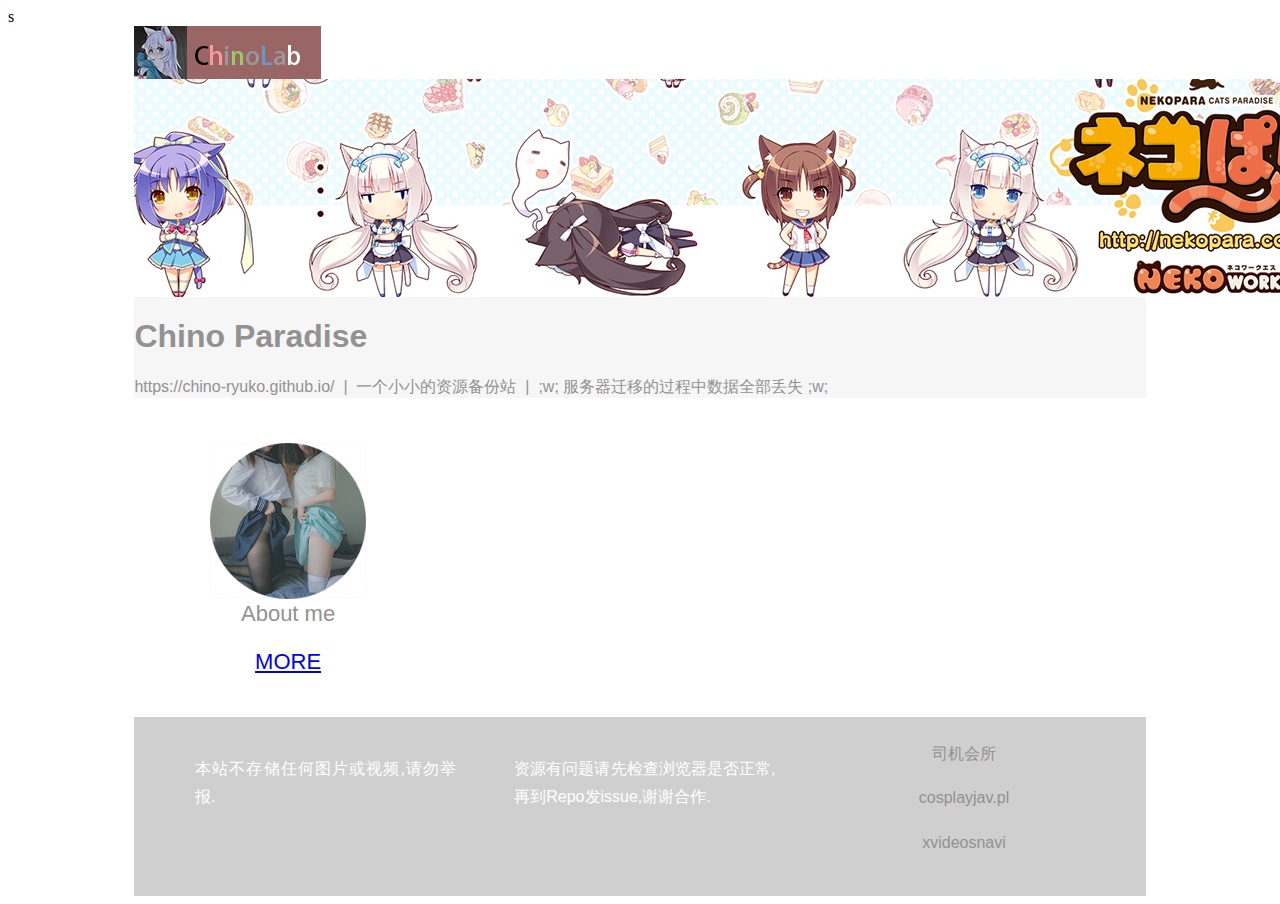
==== index.html @ e0a7c4b4 "Redo init" ====
s<!doctype html>
<html>
<head>
<meta charset="utf-8">
<title>Blog Index | ChinoParadise</title>
<meta name="viewport" content="width=device-width, initial-scale=1">
<link href="css/index.css" rel="stylesheet" type="text/css">
<!--The following script tag downloads a font from the Adobe Edge Web Fonts server for use within the web page. We recommend that you do not modify it.-->
<script>var __adobewebfontsappname__="dreamweaver"</script><script src="http://use.edgefonts.net/montserrat:n4:default;source-sans-pro:n2:default.js" type="text/javascript"></script>
</head>

<body>
<div id="mainWrapper">
  <header> 
    <!-- This is the header content. It contains Logo and links -->
    <div id="logo"><img src="img/about-logo.jpg" alt="sample logo"></div>
</header>
  <section id="offer"> 
    <img src="img/index-banner.jpg">
    <h1>Chino Paradise</h1>
    <p>https://chino-ryuko.github.io/ &nbsp;| &nbsp;一个小小的资源备份站 &nbsp;| &nbsp;;w; 服务器迁移的过程中数据全部丢失 ;w; </p>
  </section>
  <div id="content">
<section class="mainContent">
      <div class="productRow"><!-- Each product row contains info of 3 elements -->
        <article class="productInfo"><!-- Each individual product description -->
          <div><img alt="sample" src="img/index-about.png"></div>
          <p class="price">About me</p>
		  <p class="price"><a href="https://chino-ryuko.github.io/about.html">MORE</a></p>
        </article>
</div>
      <div class="productRow"> 
        <!-- Each product row contains info of 3 elements --></div>
      <div class="productRow"> </div>
    </section>
  </div>
  <footer> 
    <!-- This is the footer with default 3 divs -->
    <div>
      <p>本站不存储任何图片或视频,请勿举报.</p>
    </div>
    <div>
      <p>资源有问题请先检查浏览器是否正常,再到Repo发issue,谢谢合作.</p>
    </div>
    <div class="footerlinks">
      <p><a href="http://dakashangche.com" title="Link">司机会所</a></p>
      <p><a href="http://cosplayjav.pl" title="Link">cosplayjav.pl</a></p>
      <p><a href="http://xvideosnavi.mobi" title="Link">xvideosnavi</a></p>
    </div>
  </footer>
</div>
</body>
</html>
---- css/index.css ----
@charset "utf-8";
/* Global Styles */
a:hover {
	color: rgba(255,255,255,1.00);
}
/*header*/
header {
	font-family: 'Montserrat', sans-serif;
	color: rgba(146,146,146,1.00);
	font-size: 16px;
	font-style: normal;
	font-weight: 400;
}
/* Logo placeholder*/
#logo {
	float: left;
	width: 187px;
	text-align: center;
	color: rgba(255,255,255,1.00);
	background-color: rgba(190,190,190,1.00);
}
/* div for Links in header */
#headerLinks {
	float: left;
	width: calc( 100% - 139px );
	text-align: right;
	padding-top: 10px;
	padding-bottom: 10px;
	background-color: rgba(255,255,255,1.00);
}
/* Links in header */
#headerLinks a {
	text-decoration: none;
	color: rgba(146,146,146,1.00);
	padding-left: 66px;
	font-size: 14px;
}
/* Offer text banner*/
#offer {
	font-family: 'Montserrat', sans-serif;
	clear: both;
	background-color: rgba(246,246,246,1.00);
	color: rgba(146,146,146,1.00);
}
/* Main content of the site */
#content {
	clear: both;
	overflow: auto;
	padding-top: 29px;
}
/* Sidebar */
#content .sidebar {
	font-family: 'Montserrat', sans-serif;
	color: rgba(146,146,146,1.00);
	float: left;
	width: 20%;
	padding-left: 3%;
	padding-right: 3%;
	text-align: center;
	background-color: rgba(246,246,246,1.00);
	padding-top: 36px;
	height: 392px;
}
/* main content of the site */
#content .mainContent {
	float: left;
	width: 70%;
	text-align: center;
	padding-left: 4%;
}
/*menubar's properties for menus in sidebar */
#content .sidebar #menubar {
	text-align: left;
	color: rgba(146,146,146,1.00);
	position: relative;
	left: 0%;
}
/* Search field in sidebar */
#content .sidebar #search {
	width: 100%;
	border-radius: 0px;
	height: 42px;
	text-align: center;
	color: rgba(208,207,207,1.00);
	font-size: 14px;
	;
	margin-bottom: 21px;
}
/* Whole page content */
#mainWrapper {
	width: 80%;
	padding-left: 10%;
}
/*menu elements */
.menu ul li {
	list-style-type: none;
	font-size: x-large;
	position: relative;
	left: -35px;
	padding-top: 12px;
}
/* Product rows for catalog */
#content .mainContent .productRow {
	overflow: auto;
	color: rgba(146,146,146,1.00);
}
/* Each product Information in the catalog */
.mainContent .productRow .productInfo {
	float: left;
	padding-left: 5%;
	padding-right: 5%;
	width: 22%;
}
/* Prices of a products in catalog */
.productRow .productInfo .price {
	font-family: 'Montserrat', sans-serif;
	color: rgba(146,146,146,1.00);
	font-size: 22px;
	position: relative;
	top: -20px;
}
/* Content holder for products in catalog*/
.productRow .productInfo .productContent {
	position: relative;
	top: -37px;
	font-size: 14px;
	font-family: source-sans-pro, sans-serif;
	font-style: normal;
	font-weight: 200;
	color: rgba(146,146,146,1.00);
	white-space: pre-wrap;
}
/* Buy button for products in catalog */
.productRow .productInfo .buyButton {
	position: relative;
	top: -48px;
	width: 84%;
	background-color: rgba(208,207,207,1.00);
	height: 35px;
	color: rgba(255,255,255,1.00);
	border-style: none;
	font-size: 14px;
	text-transform: uppercase;
	margin-top: 8px;
}
/* footer */
#mainWrapper footer {
	clear: both;
	overflow: auto;
	background-color: rgba(208,207,207,1.00);
	font-family: source-sans-pro, sans-serif;
	font-style: normal;
	font-weight: 200;
	line-height: 1.8;
	padding-top: 22px;
	padding-left: 22px;
	text-align: center;
	padding-bottom: 22px;
	padding-right: 22px;
}
/*Each footer content */
#mainWrapper footer div {
	width: 27%;
	float: left;
	padding-left: 4%;
	padding-right: 2%;
	color: rgba(255,255,255,1.00);
	text-align: justify;
}
/* Links in footer */
footer div a {
	color: rgba(146,146,146,1.00);
	display: block;
	text-decoration: none;
	text-align: center;
}
/* Product's images in catalog */
.productInfo div img {
	width: 100%;
}
/*Links in sidebar */
.sidebar #menubar .menu ul li a {
	color: rgba(146,146,146,1.00);
	text-decoration: none;
}
.sidebar #menubar .menu ul li a:hover {
	color: rgba(107,97,97,1.00);
	text-decoration: none;
}
/* Menu headings in sidebar */
#menubar .menu h2 {
	font-size: 14px;
}
/*Links under menus in sidebar */
#menubar .menu ul li a {
	font-size: 14px;
}
/* Menus in sidebar */
.sidebar #menubar .menu {
	margin-bottom: 29px;
}
/* Container for links in footer */
footer .footerlinks {
	margin-top: -15px;
}

/* Media query for tablets */
@media screen and (max-width:700px) {
/* search field in sidebar */
#content .sidebar #search {
	display: none;
}
/* sidebar */
#content .sidebar {
	float: none;
	width: 100%;
	height: auto;
	overflow: auto;
	padding-left: 12%;
	padding-top: 0px;
}
/* horizontal separators in sidebar */
#content .sidebar hr {
	display: none;
}
/*The sidebar and maincontent of page */
#content {
	position: relative;
	top: -22px;
	width: 100%;
	overflow: hidden;
}
/*menu headings in sidebar */
#menubar .menu h2 {
	display: inline;
	font-size: medium;
	padding-right: 6%;
}
/* Unordered List of links */
#menubar .menu ul {
	display: inline;
}
/*list elements */
#menubar .menu ul li {
	display: inline;
	font-size: medium;
	padding-left: 0%;
	padding-right: 3%;
}
/*The link to be hidden in tablet view */
.sidebar #menubar .menu ul .notimp {
	display: none;
}
/* menus in sidebar */
.sidebar #menubar .menu {
	width: 100%;
	text-align: center;
	position: relative;
	top: 16px;
}
/*menubar in sidebar */
#content .sidebar #menubar {
	position: relative;
	left: -7%;
	overflow: hidden;
	width: 95%;
	padding-top: 0px;
}
/* offer banners content */
#mainWrapper #offer p {
	font-size: small;
}
/* main content region of page */
#mainWrapper #content .mainContent {
	overflow: hidden;
	width: 95%;
	margin-top: 40px;
}
/* Prices of products in catalog view */
.productRow .productInfo .price {
	font-size: 19px;
}
/* Content holders in catalog view */
.productRow .productInfo .productContent {
	font-size: 16px;
}
/* Buy buttons in catalog view */
.productRow .productInfo .buyButton {
	font-size: 15px;
}
/* Container for links in footer */
#mainWrapper footer .footerlinks {
	float: none;
	width: 100%;
	position: relative;
	top: 17px;
	clear: both;
	text-align: center;
	left: 0%;
	padding-bottom: 19px;
}
/* Container for each footer divisions */
#mainWrapper footer div {
	width: 44%;
	text-align: justify;
	font-size: 15px;
}
/* Links in footer */
.footerlinks p a {
	padding-top: 0px;
	padding-bottom: 0px;
	display: inline;
	padding-right: 35px;
}
/* Footer region */
#mainWrapper footer {
	padding-left: 16px;
	overflow: hidden;
}
/* Links in header */
header #headerLinks a {
	padding-left: 0px;
	padding-right: 30px;
}
/* Offer- Text banner */
#mainWrapper #offer {
	padding-left: 22%;
}
/* Paragraphs in footer */
footer .footerlinks p {
	display: inline;
}
}

/*media query for small screen devices */
@media screen and (max-width:480px) {
/*Container for links in header */
#mainWrapper header #headerLinks {
	width: 100%;
	text-align: center;
	background-color: rgba(190,190,190,1.00);
	padding-bottom: 21px;
}
/* Logo placeholder*/
#mainWrapper header #logo {
	width: 100%;
	text-align: center;
}
/* Links in header */
header #headerLinks a {
	text-align: center;
	padding-right: 15px;
	padding-left: 0px;
}
/*Offer - Text Banner */
#mainWrapper #offer {
	padding-left: 0px;
	text-align: center;
}
/* Menubar in sidebar */
#content .sidebar #menubar {
	position: relative;
	left: -8%;
	text-align: center;
}
/*Menu headings in sidebar */
#menubar .menu h2 {
	width: 100%;
	display: block;
}
/* Each product in catalog view */
.mainContent .productRow .productInfo {
	width: 100%;
	display: block;
	padding-left: 0px;
	padding-right: 0px;
	position: relative;
	left: -2%;
}
#mainWrapper footer div {
	width: 100%;
	margin-left: -16px;
	text-align: justify;
	padding-bottom: 16px;
	overflow: auto;
}
/* Unordered list for menu elements */
.menu ul {
	position: relative;
	padding-left: 24%;
}
/* Container for links in footer */
#mainWrapper footer .footerlinks {
	padding-left: 8%;
}
/* Main content which excludes the sidebar */
#mainwrapper #content .mainContent {
	margin-top: -81px;
	text-align: center;
	width: 100%;
	padding-left: 0px;
}
}
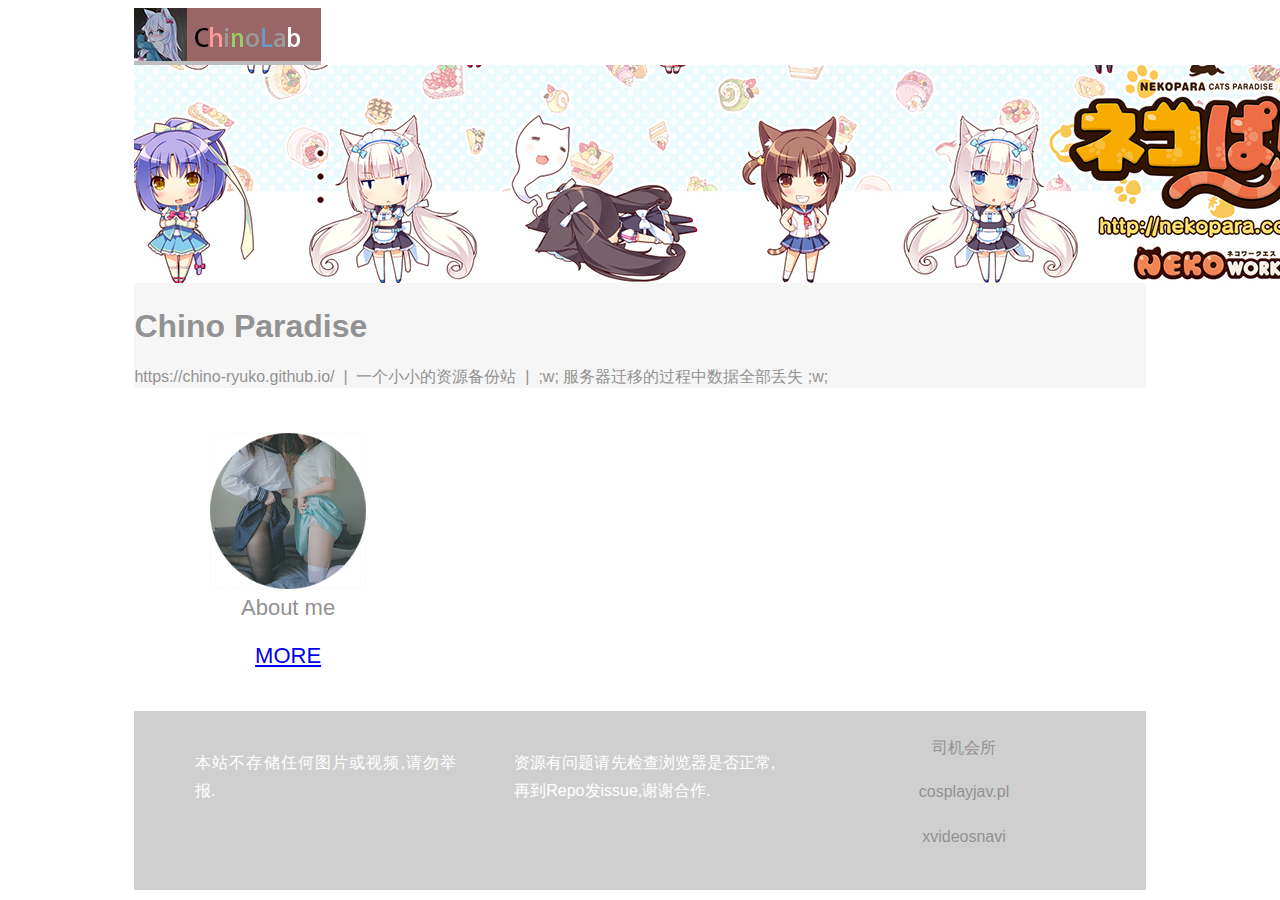
==== commit 0f57edf2: "-.- Fix error" ====
--- a/index.html
+++ b/index.html
@@ -1,4 +1,4 @@
-s<!doctype html>
+<!doctype html>
 <html>
 <head>
 <meta charset="utf-8">
@@ -26,7 +26,7 @@
         <article class="productInfo"><!-- Each individual product description -->
           <div><img alt="sample" src="img/index-about.png"></div>
           <p class="price">About me</p>
-		  <p class="price"><a href="https://chino-ryuko.github.io/about.html">MORE</a></p>
+		  <p class="price"><a href="https://chino-ryuko.github.io/self.html">MORE</a></p>
         </article>
 </div>
       <div class="productRow"> 
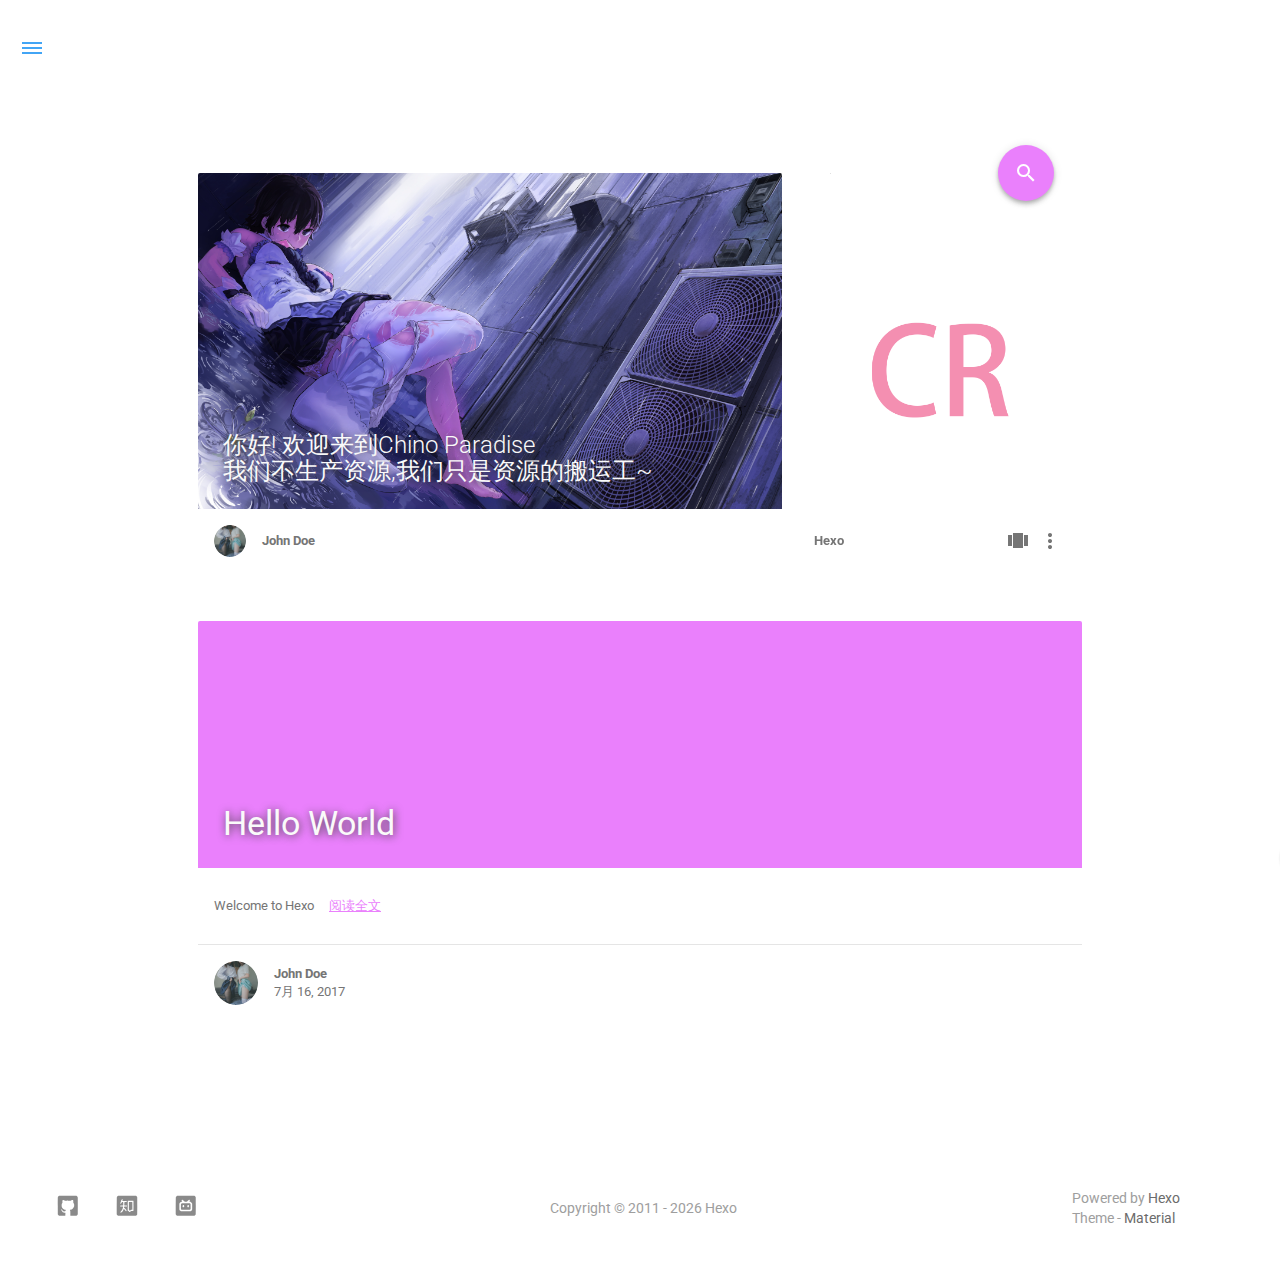
==== commit 7ca92c63: "Some minor update" ====
--- a/index.html
+++ b/index.html
@@ -1,53 +1,924 @@
-<!doctype html>
-<html>
-<head>
-<meta charset="utf-8">
-<title>Blog Index | ChinoParadise</title>
-<meta name="viewport" content="width=device-width, initial-scale=1">
-<link href="css/index.css" rel="stylesheet" type="text/css">
-<!--The following script tag downloads a font from the Adobe Edge Web Fonts server for use within the web page. We recommend that you do not modify it.-->
-<script>var __adobewebfontsappname__="dreamweaver"</script><script src="http://use.edgefonts.net/montserrat:n4:default;source-sans-pro:n2:default.js" type="text/javascript"></script>
-</head>
-
-<body>
-<div id="mainWrapper">
-  <header> 
-    <!-- This is the header content. It contains Logo and links -->
-    <div id="logo"><img src="img/about-logo.jpg" alt="sample logo"></div>
-</header>
-  <section id="offer"> 
-    <img src="img/index-banner.jpg">
-    <h1>Chino Paradise</h1>
-    <p>https://chino-ryuko.github.io/ &nbsp;| &nbsp;一个小小的资源备份站 &nbsp;| &nbsp;;w; 服务器迁移的过程中数据全部丢失 ;w; </p>
-  </section>
-  <div id="content">
-<section class="mainContent">
-      <div class="productRow"><!-- Each product row contains info of 3 elements -->
-        <article class="productInfo"><!-- Each individual product description -->
-          <div><img alt="sample" src="img/index-about.png"></div>
-          <p class="price">About me</p>
-		  <p class="price"><a href="https://chino-ryuko.github.io/self.html">MORE</a></p>
-        </article>
+<!DOCTYPE html>
+<html style="display: none;" lang="zh">
+    <head>
+    <meta charset="utf-8">
+    <!--
+        © Material Theme
+        https://github.com/viosey/hexo-theme-material
+        Version: 1.4.0 -->
+    <script>window.materialVersion = "1.4.0"</script>
+
+    <!-- Title -->
+    
+    <title>
+        
+        Hexo
+    </title>
+
+    <!-- dns prefetch -->
+    <meta http-equiv="x-dns-prefetch-control" content="on">
+    
+    
+    
+    
+    
+        <link rel="dns-prefetch" href="https://www.google-analytics.com"/>
+    
+    
+    
+        <link rel="dns-prefetch" href="https://busuanzi.ibruce.info"/>
+    
+    
+    
+    
+
+    <!-- Meta & Info -->
+    <meta http-equiv="X-UA-Compatible">
+    <meta name="viewport" content="width=device-width, initial-scale=1, user-scalable=no">
+    <meta name="theme-color" content="#EA80FC">
+    <meta name="author" content="John Doe">
+    <meta name="description" itemprop="description" content="">
+    <meta name="keywords" content="资源站,chino,chino-ryuko">
+
+    <!-- Site Verification -->
+    <meta name="google-site-verification" content="aYO-U--Z6LlKNkvWq5Qit6ch2kxLvZdWMzLNfLNTM9k" />
+    
+
+    <!-- Favicons -->
+    <link rel="icon shortcut" type="image/ico" href="/img/favicon.png">
+    <link rel="icon" sizes="192x192" href="/img/favicon.png">
+    <link rel="apple-touch-icon" href="/img/favicon.png">
+
+    <!--iOS -->
+    <meta name="apple-mobile-web-app-title" content="Title">
+    <meta name="apple-mobile-web-app-capable" content="yes">
+    <meta name="apple-mobile-web-app-status-bar-style" content="black">
+    <meta name="HandheldFriendly" content="True">
+    <meta name="MobileOptimized" content="480">
+
+    <!-- Add to homescreen for Chrome on Android -->
+    <meta name="mobile-web-app-capable" content="yes">
+
+    <!-- Add to homescreen for Safari on iOS -->
+    <meta name="apple-mobile-web-app-capable" content="yes">
+    <meta name="apple-mobile-web-app-status-bar-style" content="black">
+    <meta name="apple-mobile-web-app-title" content="Hexo">
+
+    <!-- The Open Graph protocol -->
+    <meta property="og:url" content="http://yoursite.com">
+    <meta property="og:type" content="blog">
+    <meta property="og:title" content="Hexo">
+    <meta property="og:image" content="/img/favicon.png" />
+    <meta property="og:description" content="">
+    
+
+    
+
+    <!-- The Twitter Card protocol -->
+    <meta name="twitter:title" content="Hexo">
+    <meta name="twitter:description" content="">
+    <meta name="twitter:image" content="/img/favicon.png">
+    <meta name="twitter:card" content="summary_large_image" />
+    <meta name="twitter:url" content="http://yoursite.com" />
+
+    <!-- Add canonical link for SEO -->
+    
+        <link rel="canonical" href="http://yoursite.com" />
+    
+
+    <!-- Structured-data for SEO -->
+    
+        
+<script type="application/ld+json">
+{
+    "@context": "http://schema.org",
+    "@type": "Website",
+    "publisher": {
+        "@type": "Organization",
+        "name": "Hexo",
+        "logo": "/img/favicon.png"
+    },
+    "url": "http://yoursite.com/index.html",
+    "image": {
+        "@type": "ImageObject",
+        "url": "/img/favicon.png"
+    },
+    "mainEntityOfPage": {
+        "@type": "WebPage",
+        "@id": "http://yoursite.com"
+    },
+    "description": "null"
+}
+</script>
+
+
+
+
+    
+
+    <!--[if lte IE 9]>
+        <link rel="stylesheet" href="/css/ie-blocker.css">
+
+        
+            <script src="/js/ie-blocker.zhCN.js"></script>
+        
+    <![endif]-->
+
+    <!-- Import lsloader -->
+    <script>(function(){window.lsloader={jsRunSequence:[],jsnamemap:{},cssnamemap:{}};lsloader.removeLS=function(key){try{localStorage.removeItem(key)}catch(e){}};lsloader.setLS=function(key,val){try{localStorage.setItem(key,val)}catch(e){}};lsloader.getLS=function(key){var val="";try{val=localStorage.getItem(key)}catch(e){val=""}return val};versionString="/*"+materialVersion+"*/";lsloader.clean=function(){try{var keys=[];for(var i=0;i<localStorage.length;i++){keys.push(localStorage.key(i))}keys.forEach(function(key){var data=lsloader.getLS(key);if(data&&data.indexOf(versionString)===-1){lsloader.removeLS(key)}})}catch(e){}};lsloader.clean();lsloader.load=function(jsname,jspath,cssonload){cssonload=cssonload||function(){};var code;code=this.getLS(jsname);if(code&&code.indexOf(versionString)===-1){this.removeLS(jsname);this.requestResource(jsname,jspath,cssonload);return}if(code){var versionNumber=code.split(versionString)[0];if(versionNumber!=jspath){console.log("reload:"+jspath);this.removeLS(jsname);this.requestResource(jsname,jspath,cssonload);return}code=code.split(versionString)[1];if(/\.js?.+$/.test(versionNumber)){this.jsRunSequence.push({name:jsname,code:code});this.runjs(jspath,jsname,code)}else{document.getElementById(jsname).appendChild(document.createTextNode(code));cssonload()}}else{this.requestResource(jsname,jspath,cssonload)}};lsloader.requestResource=function(name,path,cssonload){var that=this;if(/\.js?.+$/.test(path)){this.iojs(path,name,function(path,name,code){that.setLS(name,path+versionString+code);that.runjs(path,name,code)})}else if(/\.css?.+$/.test(path)){this.iocss(path,name,function(code){document.getElementById(name).appendChild(document.createTextNode(code));that.setLS(name,path+versionString+code)},cssonload)}};lsloader.iojs=function(path,jsname,callback){var that=this;that.jsRunSequence.push({name:jsname,code:""});try{var xhr=new XMLHttpRequest;xhr.open("get",path,true);xhr.onreadystatechange=function(){if(xhr.readyState==4){if(xhr.status>=200&&xhr.status<300||xhr.status==304){if(xhr.response!=""){callback(path,jsname,xhr.response);return}}that.jsfallback(path,jsname)}};xhr.send(null)}catch(e){that.jsfallback(path,jsname)}};lsloader.iocss=function(path,jsname,callback,cssonload){var that=this;try{var xhr=new XMLHttpRequest;xhr.open("get",path,true);xhr.onreadystatechange=function(){if(xhr.readyState==4){if(xhr.status>=200&&xhr.status<300||xhr.status==304){if(xhr.response!=""){callback(xhr.response);cssonload();return}}that.cssfallback(path,jsname,cssonload)}};xhr.send(null)}catch(e){that.cssfallback(path,jsname,cssonload)}};lsloader.iofonts=function(path,jsname,callback,cssonload){var that=this;try{var xhr=new XMLHttpRequest;xhr.open("get",path,true);xhr.onreadystatechange=function(){if(xhr.readyState==4){if(xhr.status>=200&&xhr.status<300||xhr.status==304){if(xhr.response!=""){callback(xhr.response);cssonload();return}}that.cssfallback(path,jsname,cssonload)}};xhr.send(null)}catch(e){that.cssfallback(path,jsname,cssonload)}};lsloader.runjs=function(path,name,code){if(!!name&&!!code){for(var k in this.jsRunSequence){if(this.jsRunSequence[k].name==name){this.jsRunSequence[k].code=code}}}if(!!this.jsRunSequence[0]&&!!this.jsRunSequence[0].code&&this.jsRunSequence[0].status!="failed"){var script=document.createElement("script");script.appendChild(document.createTextNode(this.jsRunSequence[0].code));script.type="text/javascript";document.getElementsByTagName("head")[0].appendChild(script);this.jsRunSequence.shift();if(this.jsRunSequence.length>0){this.runjs()}}else if(!!this.jsRunSequence[0]&&this.jsRunSequence[0].status=="failed"){var that=this;var script=document.createElement("script");script.src=this.jsRunSequence[0].path;script.type="text/javascript";this.jsRunSequence[0].status="loading";script.onload=function(){that.jsRunSequence.shift();if(that.jsRunSequence.length>0){that.runjs()}};document.body.appendChild(script)}};lsloader.tagLoad=function(path,name){this.jsRunSequence.push({name:name,code:"",path:path,status:"failed"});this.runjs()};lsloader.jsfallback=function(path,name){if(!!this.jsnamemap[name]){return}else{this.jsnamemap[name]=name}for(var k in this.jsRunSequence){if(this.jsRunSequence[k].name==name){this.jsRunSequence[k].code="";this.jsRunSequence[k].status="failed";this.jsRunSequence[k].path=path}}this.runjs()};lsloader.cssfallback=function(path,name,cssonload){if(!!this.cssnamemap[name]){return}else{this.cssnamemap[name]=1}var link=document.createElement("link");link.type="text/css";link.href=path;link.rel="stylesheet";link.onload=link.onerror=cssonload;var root=document.getElementsByTagName("script")[0];root.parentNode.insertBefore(link,root)};lsloader.runInlineScript=function(scriptId,codeId){var code=document.getElementById(codeId).innerText;this.jsRunSequence.push({name:scriptId,code:code});this.runjs()};lsloader.loadCombo=function(jslist){var updateList="";var requestingModules={};for(var k in jslist){var LS=this.getLS(jslist[k].name);if(!!LS){var version=LS.split(versionString)[0];var code=LS.split(versionString)[1]}else{var version=""}if(version==jslist[k].path){this.jsRunSequence.push({name:jslist[k].name,code:code,path:jslist[k].path})}else{this.jsRunSequence.push({name:jslist[k].name,code:null,path:jslist[k].path,status:"comboloading"});requestingModules[jslist[k].name]=true;updateList+=(updateList==""?"":";")+jslist[k].path}}var that=this;if(!!updateList){var xhr=new XMLHttpRequest;xhr.open("get",combo+updateList,true);xhr.onreadystatechange=function(){if(xhr.readyState==4){if(xhr.status>=200&&xhr.status<300||xhr.status==304){if(xhr.response!=""){that.runCombo(xhr.response,requestingModules);return}}else{for(var i in that.jsRunSequence){if(requestingModules[that.jsRunSequence[i].name]){that.jsRunSequence[i].status="failed"}}that.runjs()}}};xhr.send(null)}this.runjs()};lsloader.runCombo=function(comboCode,requestingModules){comboCode=comboCode.split("/*combojs*/");comboCode.shift();for(var k in this.jsRunSequence){if(!!requestingModules[this.jsRunSequence[k].name]&&!!comboCode[0]){this.jsRunSequence[k].status="comboJS";this.jsRunSequence[k].code=comboCode[0];this.setLS(this.jsRunSequence[k].name,this.jsRunSequence[k].path+versionString+comboCode[0]);comboCode.shift()}}this.runjs()}})();</script>
+
+    <!-- Import CSS & jQuery -->
+    
+        <style id="css/material.min.css"></style><script>if(typeof window.lsLoadCSSMaxNums === "undefined")window.lsLoadCSSMaxNums = 0;window.lsLoadCSSMaxNums++;lsloader.load("css/material.min.css","/css/material.min.css?fJTiM/K1J3dWIruo3pxtAw==",function(){if(typeof window.lsLoadCSSNums === "undefined")window.lsLoadCSSNums = 0;window.lsLoadCSSNums++;if(window.lsLoadCSSNums == window.lsLoadCSSMaxNums)document.documentElement.style.display="";})</script>
+        <style id="css/style.min.css"></style><script>if(typeof window.lsLoadCSSMaxNums === "undefined")window.lsLoadCSSMaxNums = 0;window.lsLoadCSSMaxNums++;lsloader.load("css/style.min.css","/css/style.min.css?oCSEO3ST+aEypEwttTDI9g==",function(){if(typeof window.lsLoadCSSNums === "undefined")window.lsLoadCSSNums = 0;window.lsLoadCSSNums++;if(window.lsLoadCSSNums == window.lsLoadCSSMaxNums)document.documentElement.style.display="";})</script>
+        
+        
+            <style>
+    
+    
+    
+    
+    
+    
+    
+    .footer-sns-github {
+        background-image: url([data-uri]);
+    }
+    
+    
+    
+    .footer-sns-zhihu {
+        background-image: url([data-uri]);
+    }
+    
+    
+    .footer-sns-bilibili {
+        background-image: url([data-uri]);
+    }
+    
+    
+</style>
+
+        
+        <!-- Config CSS -->
+
+<!-- Other Styles -->
+<style>
+  body, html {
+    font-family: Roboto, "Helvetica Neue", Helvetica, "PingFang SC", "Hiragino Sans GB", "Microsoft YaHei", "微软雅黑", Arial, sans-serif;
+  }
+
+  a {
+    color: #EA80FC;
+  }
+
+  .mdl-card__media,
+  #search-label,
+  #search-form-label:after,
+  #scheme-Paradox .hot_tags-count,
+  #scheme-Paradox .sidebar_archives-count,
+  #scheme-Paradox .sidebar-colored .sidebar-header,
+  #scheme-Paradox .sidebar-colored .sidebar-badge{
+    background-color: #EA80FC !important;
+  }
+
+  /* Sidebar User Drop Down Menu Text Color */
+  #scheme-Paradox .sidebar-colored .sidebar-nav>.dropdown>.dropdown-menu>li>a:hover,
+  #scheme-Paradox .sidebar-colored .sidebar-nav>.dropdown>.dropdown-menu>li>a:focus {
+    color: #EA80FC !important;
+  }
+
+  #post_entry-right-info,
+  .sidebar-colored .sidebar-nav li:hover > a,
+  .sidebar-colored .sidebar-nav li:hover > a i,
+  .sidebar-colored .sidebar-nav li > a:hover,
+  .sidebar-colored .sidebar-nav li > a:hover i,
+  .sidebar-colored .sidebar-nav li > a:focus i,
+  .sidebar-colored .sidebar-nav > .open > a,
+  .sidebar-colored .sidebar-nav > .open > a:hover,
+  .sidebar-colored .sidebar-nav > .open > a:focus,
+  #ds-reset #ds-ctx .ds-ctx-entry .ds-ctx-head a {
+    color: #EA80FC !important;
+  }
+
+  .toTop {
+    background: #42A5F5 !important;
+  }
+
+  .material-layout .material-post>.material-nav,
+  .material-layout .material-index>.material-nav,
+  .material-nav a {
+    color: #42A5F5;
+  }
+
+  #scheme-Paradox .MD-burger-layer {
+    background-color: #42A5F5;
+  }
+
+  #scheme-Paradox #post-toc-trigger-btn {
+    color: #42A5F5;
+  }
+
+  .post-toc a:hover {
+    color: #EA80FC;
+    text-decoration: underline;
+  }
+
+</style>
+
+
+<!-- Theme Background Related-->
+
+    <style>
+      body {
+        background-color: undefined;
+      }
+
+      /* blog_info bottom background */
+      #scheme-Paradox .material-layout .something-else .mdl-card__supporting-text {
+        background-color: #fff;
+      }
+    </style>
+
+
+
+
+<!-- Fade Effect -->
+
+    <style>
+      .fade {
+        transition: all 500ms linear;
+        -webkit-transform: translate3d(0,0,0);
+        -moz-transform: translate3d(0,0,0);
+        -ms-transform: translate3d(0,0,0);
+        -o-transform: translate3d(0,0,0);
+        transform: translate3d(0,0,0);
+        opacity: 1;
+      }
+
+      .fade.out{
+        opacity: 0;
+      }
+    </style>
+
+
+<!-- Import Font -->
+
+    <link href="https://fonts.googleapis.com/css?family=Roboto:300,400,500" rel="stylesheet">
+    <link href="https://fonts.googleapis.com/icon?family=Material+Icons"rel="stylesheet">
+
+
+        <script>lsloader.load("js/jquery.min.js","/js/jquery.min.js?ezyEvm8ST5CGfpA+kFFi1g==")</script>
+    
+    
+    <script>function Queue(){this.dataStore=[];this.offer=b;this.poll=d;this.execNext=a;this.debug=false;this.startDebug=c;function b(e){if(this.debug){console.log("Offered a Queued Function.")}if(typeof e==="function"){this.dataStore.push(e)}else{console.log("You must offer a function.")}}function d(){if(this.debug){console.log("Polled a Queued Function.")}return this.dataStore.shift()}function a(){var e=this.poll();if(e!==undefined){if(this.debug){console.log("Run a Queued Function.")}e()}}function c(){this.debug=true}}var queue=new Queue();</script>
+
+    <!-- Analytics -->
+    <script>
+    (function(i,s,o,g,r,a,m){i['GoogleAnalyticsObject']=r;i[r]=i[r]||function(){
+    (i[r].q=i[r].q||[]).push(arguments)},i[r].l=1*new Date();a=s.createElement(o),
+    m=s.getElementsByTagName(o)[0];a.async=1;a.src=g;m.parentNode.insertBefore(a,m)
+    })(window,document,'script','https://www.google-analytics.com/analytics.js','ga');
+    ga('create', 'UA-101935360-1', 'auto');ga('send', 'pageview');
+</script>
+
+    <!-- Custom Head -->
+    
+<link rel="stylesheet" href="/css/prism-dark.css" type="text/css">
+<link rel="stylesheet" href="/css/prism-line-numbers.css" type="text/css"></head>
+
+
+    
+        <body id="scheme-Paradox" class="lazy">
+            <div class="material-layout  mdl-js-layout has-drawer is-upgraded">
+                
+
+                <!-- Main Container -->
+                <main class="material-layout__content" id="main">
+
+                    <!-- Top Anchor -->
+                    <div id="top"></div>
+
+                    
+                        <!-- Hamburger Button -->
+                        <button class="MD-burger-icon sidebar-toggle">
+                            <span class="MD-burger-layer"></span>
+                        </button>
+                    
+
+                    <!-- Index Module -->
+<div class="material-index mdl-grid">
+    
+        <!-- Paradox Header -->
+        <!-- Daily pic -->
+<div class="mdl-card mdl-shadow--1dp daily-pic mdl-cell mdl-cell--8-col index-top-block">
+
+    <!-- Pic & Slogan -->
+    <div class="mdl-card__media mdl-color-text--grey-50" style="background-image:url(/img/daily_pic.png)">
+        <p class="index-top-block-slogan"><a href="#">
+        
+            
+                你好! 欢迎来到Chino Paradise<br>我们不生产资源,我们只是资源的搬运工~
+            
+        
+        </a></p>
+    </div>
+
+    <!-- Avatar & Name -->
+    <div class="mdl-card__supporting-text meta mdl-color-text--grey-600">
+        <!-- Author Avatar -->
+        <div id="author-avatar">
+            <img src="/img/avatar.png" width="32px" height="32px" alt="avatar">
+        </div>
+        <div>
+            <strong>John Doe</strong>
+        </div>
+    </div>
 </div>
-      <div class="productRow"> 
-        <!-- Each product row contains info of 3 elements --></div>
-      <div class="productRow"> </div>
-    </section>
-  </div>
-  <footer> 
-    <!-- This is the footer with default 3 divs -->
-    <div>
-      <p>本站不存储任何图片或视频,请勿举报.</p>
+
+        <!-- Blog info -->
+<div class="mdl-card mdl-shadow--1dp something-else mdl-cell mdl-cell--8-col mdl-cell--4-col-desktop index-top-block">
+
+    <!-- Search -->
+    
+    <!-- Google -->
+    <div class="mdl-textfield mdl-js-textfield mdl-textfield--expandable" method="post" action="">
+        <label id="search-label" class="mdl-button mdl-js-ripple-effect mdl-js-button mdl-button--fab mdl-color--accent mdl-shadow--4dp" for="search">
+            <i class="material-icons mdl-color-text--white" role="presentation">search</i>
+        </label>
+
+        <form autocomplete="off" id="search-form" method="get" action="//google.com/search" accept-charset="UTF-8" class="mdl-textfield__expandable-holder" target="_blank">
+            <input class="mdl-textfield__input search-input" type="search" name="q" id="search" placeholder="">
+            <label id="search-form-label" class="mdl-textfield__label" for="search"></label>
+
+            <input type="hidden" name="sitesearch" value="http://yoursite.com">
+        </form>
     </div>
-    <div>
-      <p>资源有问题请先检查浏览器是否正常,再到Repo发issue,谢谢合作.</p>
+
+
+
+
+
+
+
+    <!-- LOGO -->
+    <div class="something-else-logo mdl-color--white mdl-color-text--grey-600">
+        <a href="https://chino-ryuko.github.io/" target="_blank">
+            <img src="/img/logo.png" alt="logo" />
+        </a>
     </div>
-    <div class="footerlinks">
-      <p><a href="http://dakashangche.com" title="Link">司机会所</a></p>
-      <p><a href="http://cosplayjav.pl" title="Link">cosplayjav.pl</a></p>
-      <p><a href="http://xvideosnavi.mobi" title="Link">xvideosnavi</a></p>
+
+    <!-- Infomation -->
+    <div class="mdl-card__supporting-text meta meta--fill mdl-color-text--grey-600">
+        <!-- Blog Title -->
+        <div>
+            <strong>Hexo</strong>
+        </div>
+        <div class="section-spacer"></div>
+
+        <!-- Pages -->
+        <button id="show-pages-button" class="mdl-button mdl-js-button mdl-js-ripple-effect mdl-button--icon">
+            <i class="material-icons" role="presentation">view_carousel</i>
+            <span class="visuallyhidden">Pages</span>
+        </button>
+        <ul class="mdl-menu mdl-js-menu mdl-menu--bottom-right" for="show-pages-button">
+            
+        </ul>
+
+        <!-- Menu -->
+        <button id="menubtn" class="mdl-button mdl-js-button mdl-js-ripple-effect mdl-button--icon">
+            <i class="material-icons" role="presentation">more_vert</i>
+            <span class="visuallyhidden">show menu</span>
+        </button>
+        <ul class="mdl-menu mdl-js-menu mdl-menu--bottom-right" for="menubtn">
+            
+                <!-- All Site UV -->
+                <a class="index_share-link" href="#">
+                    <li class="mdl-menu__item mdl-js-ripple-effect">
+                        <span id="busuanzi_container_site_uv">
+                            <span id="busuanzi_value_site_uv"></span>&nbsp;浏览量
+                        </span>
+                    </li>
+                </a>
+            
+
+            
+                <a class="index_share-link" href="atom.xml">
+                    <li class="mdl-menu__item mdl-js-ripple-effect">
+                        文章 RSS
+                    </li>
+                </a>
+            
+
+            
+                <a class="index_share-link" href="http://service.weibo.com/share/share.php?appkey=&title=Hexo&url=http://yoursite.com/&pic=&searchPic=false&style=simple" target="_blank">
+                    <li class="mdl-menu__item mdl-js-ripple-effect">
+                        分享到微博
+                    </li>
+                </a>
+            
+
+            
+
+            
+
+            
+
+            
+
+            
+                <a class="post_share-link" href="http://connect.qq.com/widget/shareqq/index.html?site=Hexo&title=Hexo&summary=null&pics=http://yoursite.com/img/favicon.png&url=http://yoursite.com/" target="_blank">
+                    <li class="mdl-menu__item">
+                        分享到 QQ
+                    </li>
+                </a>
+            
+
+            
+        </ul>
     </div>
-  </footer>
 </div>
-</body>
+
+    
+    <div class="locate-thumbnail-symbol"></div>
+
+    <!-- Pin on top -->
+    
+        
+    
+
+    <!-- Normal Post -->
+    
+        
+            
+                <!-- Paradox Thumbnail -->
+                <div class="post_entry-module mdl-card mdl-shadow--1dp mdl-cell mdl-cell--12-col fade out">
+    <!-- Post Thumbnail -->
+    
+        
+            <!-- Random Thumbnail -->
+            <div class="post_thumbnail-random mdl-card__media mdl-color-text--grey-50">
+        
+    
+
+        <!-- Post Title -->
+        <p class="article-headline-p"><a href="/2017/07/16/hello-world/">Hello World</a></p>
+    </div>
+
+    <!-- Post Excerpt -->
+    <div class="mdl-color-text--grey-600 mdl-card__supporting-text post_entry-content">
+        
+            Welcome to Hexo
+        
+        &nbsp;&nbsp;&nbsp;
+        <span>
+            <a href="/2017/07/16/hello-world/" target="_self">阅读全文</a>
+        </span>
+    </div>
+    <!-- Post_entry Info-->
+    <div id="post_entry-info">
+        <div id="post_entry-left-info" class="mdl-card__supporting-text meta mdl-color-text--grey-600 ">
+            <!-- Author Avatar -->
+            <div id="author-avatar">
+                <img src="/img/avatar.png" width="44px" height="44px" alt="John Doe's avatar">
+            </div>
+            <div>
+                <strong>John Doe</strong>
+                <span>7月 16, 2017</span>
+            </div>
+        </div>
+        <div id="post_entry-right-info">
+            <!-- Category -->
+            <span class="post_entry-category">
+                
+            </span>
+
+            
+
+            
+
+            <!-- Post Views -->
+            <span class="post_entry-views">
+            </span>
+        </div>
+    </div>
+</div>
+
+            
+            
+        
+    
+
+    
+
+    
+        <script type="text/ls-javascript" id="thumbnail-script">
+    var randomNum;
+
+    var locatePost = $('.locate-thumbnail-symbol').next();
+    for(var i = 0; i < 10; i++) {
+        randomNum = Math.floor(Math.random() * 20 + 1);
+
+        locatePost.children('.post_thumbnail-random').attr('id', 'random_thumbnail-'+randomNum);
+        locatePost.children('.post_thumbnail-random').attr('data-original', '/img/random/' + randomNum + '.png');
+    $('.post_thumbnail-random').addClass('lazy');
+
+        locatePost = locatePost.next();
+    }
+</script>
+
+    
+</div>
+
+
+                    
+                        <!-- Overlay For Active Sidebar -->
+<div class="sidebar-overlay"></div>
+
+<!-- Material sidebar -->
+<aside id="sidebar" class="sidebar sidebar-colored sidebar-fixed-left" role="navigation">
+    <div id="sidebar-main">
+        <!-- Sidebar Header -->
+        <div class="sidebar-header header-cover" style="background-image: url(/img/sidebar_header.png);">
+    <!-- Top bar -->
+    <div class="top-bar"></div>
+
+    <!-- Sidebar toggle button -->
+    <button type="button" class="sidebar-toggle mdl-button mdl-js-button mdl-js-ripple-effect mdl-button--icon" style="display: initial;" data-upgraded=",MaterialButton,MaterialRipple">
+        <i class="material-icons">clear_all</i>
+        <span class="mdl-button__ripple-container">
+            <span class="mdl-ripple">
+            </span>
+        </span>
+    </button>
+
+    <!-- Sidebar Avatar -->
+    <div class="sidebar-image">
+        <img src="/img/avatar.png" alt="John Doe's avatar">
+    </div>
+
+    <!-- Sidebar Email -->
+    <a data-toggle="dropdown" class="sidebar-brand" href="#settings-dropdown">
+        chino.ryuko@outlook.com
+        <b class="caret"></b>
+    </a>
+</div>
+
+
+        <!-- Sidebar Navigation  -->
+        <ul class="nav sidebar-nav">
+    <!-- User dropdown  -->
+    <li class="dropdown">
+        <ul id="settings-dropdown" class="dropdown-menu">
+            
+                <li>
+                    <a href="mailto: chino.ryuko@outlook.com" target="_blank" title="Email Me">
+                        
+                            <i class="material-icons sidebar-material-icons sidebar-indent-left1pc-element">email</i>
+                        
+                        Email Me
+                    </a>
+                </li>
+            
+        </ul>
+    </li>
+
+    <!-- Homepage -->
+    
+        <li id="sidebar-first-li">
+            <a href="/">
+                
+                主页
+            </a>
+        </li>
+        
+            <li class="divider"></li>
+        
+    
+
+    <!-- Archives  -->
+    
+        <li class="dropdown">
+            <a href="#" class="ripple-effect dropdown-toggle" data-toggle="dropdown">
+                
+                    归档
+                <b class="caret"></b>
+            </a>
+            <ul class="dropdown-menu">
+            <li>
+                <a class="sidebar_archives-link" href="/archives/2017/07/">七月 2017<span class="sidebar_archives-count">1</span></a>
+            </ul>
+        </li>
+        
+            <li class="divider"></li>
+        
+    
+
+    <!-- Categories  -->
+    
+        <li class="dropdown">
+            <a href="#" class="ripple-effect dropdown-toggle" data-toggle="dropdown">
+                
+                分类
+                <b class="caret"></b>
+            </a>
+            <ul class="dropdown-menu">
+                <li>
+                
+            </ul>
+        </li>
+        
+            <li class="divider"></li>
+        
+    
+
+    <!-- Pages  -->
+    
+
+    <!-- Article Number  -->
+    
+        <li>
+            <a href="/archives">
+                文章总数
+                <span class="sidebar-badge">1</span>
+            </a>
+        </li>
+        
+            <li class="divider"></li>
+        
+    
+</ul>
+
+
+        <!-- Sidebar Footer -->
+        <!--
+I'm glad you use this theme, the development is no so easy, I hope you can keep the copyright, I will thank you so much.
+If you still want to delete the copyrights, could you still retain the first one? Which namely "Theme Material"
+It will not impact the appearance and can give developers a lot of support :)
+
+很高兴您使用并喜欢该主题，开发不易 十分谢谢与希望您可以保留一下版权声明。
+如果您仍然想删除的话 能否只保留第一项呢？即 "Theme Material"
+它不会影响美观并可以给开发者很大的支持和动力。 :)
+-->
+
+<!-- Sidebar Divider -->
+
+    <div class="sidebar-divider"></div>
+
+
+<!-- Theme Material -->
+
+
+<!-- Help & Support -->
+<!--
+
+    <a href="mailto:hiviosey@gmail.com" class="sidebar-footer-text-a">
+        <div class="sidebar-text mdl-button mdl-js-button mdl-js-ripple-effect sidebar-footer-text-div" data-upgraded=",MaterialButton,MaterialRipple">
+        sidebar.help
+        <span class="mdl-button__ripple-container">
+          <span class="mdl-ripple"></span>
+        </span>
+      </div>
+    </a>
+
+-->
+
+<!-- Feedback -->
+<!--
+
+-->
+
+<!-- About Theme -->
+<!--
+
+    <a href="https://blog.viosey.com/index.php/Material.html" target="_blank" class="sidebar-footer-text-a">
+        <div class="sidebar-text mdl-button mdl-js-button mdl-js-ripple-effect sidebar-footer-text-div" data-upgraded=",MaterialButton,MaterialRipple">
+             sidebar.about_theme
+            <span class="mdl-button__ripple-container"><span class="mdl-ripple"></span></span></div>
+    </a>
+
+-->
+
+    </div>
+
+    <!-- Sidebar Image -->
+    
+
+</aside>
+
+                    
+
+                    
+                        <!-- Footer Top Button -->
+                        <div id="back-to-top" class="toTop-wrap">
+    <a href="#top" class="toTop">
+        <i class="material-icons footer_top-i">expand_less</i>
+    </a>
+</div>
+
+                    
+
+                    <!--Footer-->
+<footer class="mdl-mini-footer" id="bottom">
+    
+        <!-- Paradox Footer Left Section -->
+        <div class="mdl-mini-footer--left-section sns-list">
+    <!-- Twitter -->
+    
+
+    <!-- Facebook -->
+    
+
+    <!-- Google + -->
+    
+
+    <!-- Weibo -->
+    
+
+    <!-- Instagram -->
+    
+
+    <!-- Tumblr -->
+    
+
+    <!-- Github -->
+    
+        <a href="https://github.com/Chino-Ryuko" target="_blank">
+            <button class="mdl-mini-footer--social-btn social-btn footer-sns-github">
+                <span class="visuallyhidden">Github</span>
+            </button><!--
+     --></a>
+    
+
+    <!-- LinkedIn -->
+    
+
+    <!-- Zhihu -->
+    
+        <a href="https://www.zhihu.com/people/melanchoneko" target="_blank">
+            <button class="mdl-mini-footer--social-btn social-btn footer-sns-zhihu">
+                <span class="visuallyhidden">Zhihu</span>
+            </button><!--
+     --></a>
+    
+
+    <!-- Bilibili -->
+    
+        <a href="https://space.bilibili.com/3130233" target="_blank">
+            <button class="mdl-mini-footer--social-btn social-btn footer-sns-bilibili">
+                <span class="visuallyhidden">Bilibili</span>
+            </button><!--
+     --></a>
+    
+
+    <!-- Telegram -->
+    
+</div>
+
+
+        <!--Copyright-->
+        <div id="copyright">
+            Copyright&nbsp;©&nbsp;2011&nbsp;-<script type="text/javascript">var fd = new Date();document.write("&nbsp;" + fd.getFullYear() + "&nbsp;");</script>Hexo
+        </div>
+
+        <!-- Paradox Footer Right Section -->
+
+        <!--
+        I am glad you use this theme, the development is no so easy, I hope you can keep the copyright.
+        It will not impact the appearance and can give developers a lot of support :)
+
+        很高兴您使用该主题，开发不易，希望您可以保留一下版权声明。
+        它不会影响美观并可以给开发者很大的支持。 :)
+        -->
+
+        <div class="mdl-mini-footer--right-section">
+            <div>
+                <div class="footer-develop-div">Powered by <a href="https://hexo.io" target="_blank" class="footer-develop-a">Hexo</a></div>
+                <div class="footer-develop-div">Theme - <a href="https://github.com/viosey/hexo-theme-material" target="_blank" class="footer-develop-a">Material</a></div>
+            </div>
+        </div>
+    
+</footer>
+
+
+                    <!-- Import File -->
+
+
+    <script>lsloader.load("js/lazyload.min.js","/js/lazyload.min.js?wgjW/HuQG9JDgvPDPoRAng==")</script>
+    <script>lsloader.load("js/js.min.js","/js/js.min.js?oAl/+lvaqTFV31JXTmbrNA==")</script>
+
+
+
+    <script>lsloader.load("js/nprogress.js","/js/nprogress.js?pl3Qhb9lvqR1FlyLUna1Yw==")</script>
+
+
+<script type="text/ls-javascript" id="NProgress-script">
+    NProgress.configure({
+        showSpinner: true
+    });
+    NProgress.start();
+    $('#nprogress .bar').css({
+        'background': '#38A'
+    });
+    $('#nprogress .peg').css({
+        'box-shadow': '0 0 10px #38A, 0 0 15px #38A'
+    });
+    $('#nprogress .spinner-icon').css({
+        'border-top-color': '#38A',
+        'border-left-color': '#38A'
+    });
+    setTimeout(function() {
+        NProgress.done();
+        $('.fade').removeClass('out');
+    }, 500);
+</script>
+
+
+
+    
+        <script>lsloader.load("js/smoothscroll.js","/js/smoothscroll.js?tNQK2Tw2SUL8a1Scn/Mgew==")</script>
+    
+
+
+
+
+
+    <!-- Busuanzi -->
+    <script src="https://dn-lbstatics.qbox.me/busuanzi/2.3/busuanzi.pure.mini.js"></script>
+
+
+
+   <!-- 使用 DISQUS js 代码 -->
+
+
+
+
+
+    <!-- Swiftye -->
+    
+
+    <!-- Local Search-->
+    
+
+
+<!-- UC Browser Compatible -->
+<script>
+	var agent = navigator.userAgent.toLowerCase();
+	if(agent.indexOf('ucbrowser')>0) {
+		document.write('<link rel="stylesheet" href="/css/uc.css">');
+	   alert('由于 UC 浏览器使用极旧的内核，而本网站使用了一些新的特性。\n为了您能更好的浏览，推荐使用 Chrome 或 Firefox 浏览器。');
+	}
+</script>
+
+<!-- Window Load-->
+<script type="text/ls-javascript" id="window-load">
+    $(window).on('load', function() {
+        // Post_Toc parent position fixed
+        $('.post-toc-wrap').parent('.mdl-menu__container').css('position', 'fixed');
+    });
+</script>
+
+<!-- MathJax Load-->
+
+<script type="text/ls-javascript" id="lazy-load">
+    // Offer LazyLoad
+    queue.offer(function(){
+        $('.lazy').lazyload({
+            effect : 'show'
+        });
+    });
+
+    // Start Queue
+    $(document).ready(function(){
+        setInterval(function(){
+            queue.execNext();
+        },200);
+    });
+</script>
+
+<!-- Bing Background -->
+
+<script type="text/ls-javascript" id="Bing-Background-script">
+    queue.offer(function(){
+        $('body').attr('data-original', 'https://api.i-meto.com/bing?[object Object]');
+    });
+</script>
+
+
+<script>
+    (function(){
+        var scriptList = document.querySelectorAll('script[type="text/ls-javascript"]')
+
+        for (var i = 0; i < scriptList.length; ++i) {
+            var item = scriptList[i];
+            lsloader.runInlineScript(item.id,item.id);
+        }
+    })()
+console.log('\n %c © Material Theme | Version: 1.4.0 | https://github.com/viosey/hexo-theme-material %c \n', 'color:#455a64;background:#e0e0e0;padding:5px 0;border-top-left-radius:5px;border-bottom-left-radius:5px;', 'color:#455a64;background:#e0e0e0;padding:5px 0;border-top-right-radius:5px;border-bottom-right-radius:5px;');
+</script>
+
+                </main>
+            </div>
+        </body>
+    
 </html>
--- a/css/ie-blocker.css
+++ b/css/ie-blocker.css
@@ -0,0 +1,180 @@
+@charset "utf-8";
+body .demo-blog{
+    display: none;
+}
+
+h1{
+    background-color: #fff;
+    font-size: 48px;
+    line-height: 48px;
+    border-left: none;
+    width: auto;
+    margin: 0px !important;
+}
+
+#ib-container {
+    display: none;
+    width: 100%;
+    height: 100%;
+    font-family: Arial, Helvetica, sans-serif;
+    position: fixed;
+    top: 0;
+    left: 0;
+    box-sizing: content-box !important;
+    z-index: 99999;
+}
+
+#ib-container * {
+    box-sizing: content-box !important;
+}
+
+.ib-modal {
+    height: 288px;
+    background: #fff;
+    border-left: 8px solid #4fc1e9;
+    position: absolute;
+    color: #434a54;
+    z-index: 99999;
+    width: 592px;
+    top: 50%;
+    left: 50%;
+    transform: translateY(-50%) translateX(-50%);
+    padding: 49px 30px 30px;
+}
+
+.ib-header {
+    height: 80px;
+    padding: 0;
+}
+
+.ib-header h1 {
+    margin: 0;
+    font-size: 24px;
+    text-align: left;
+    color: #434a54;
+}
+
+.ib-header p {
+    margin: 10px 0 0 0;
+    font-size: 14px;
+    line-height: 18px;
+    text-align: left;
+    color: #434a54;
+}
+
+.ib-header p strong {
+    font-weight: normal;
+    color: #3bafda;
+}
+
+.ib-browsers {
+    height: 80px;
+    list-style: none;
+    margin: 0;
+    padding: 0;
+    padding-top: 0;
+    margin-top: 49px;
+}
+
+.ib-browsers li {
+    float: left;
+    width: 148px;
+    height: 80px;
+    position: relative;
+    list-style: none;
+}
+
+.ib-browsers li a {
+    display: block;
+    width: 100%;
+    height: 100%;
+    position: absolute;
+    color: #434a54;
+    text-decoration: none;
+    cursor: pointer;
+}
+
+.ib-browsers li a:hover {
+    background-color: #F2F2F2;
+}
+
+.ib-browsers li a:hover .ib-browser-name {
+    background-color: #4fc1e9;
+    color: #fff;
+}
+
+.ib-browser-icon {
+    display: block;
+    width: 118px;
+    height: 90px;
+    margin: 0 auto;
+    margin-top: 20px;
+}
+
+.ib-browser-name {
+    line-height: 18px;
+    margin-top: 5px;
+    text-align: center;
+    font-size: 20px;
+}
+
+.ib-browser-description {
+    height: 50px;
+    line-height: 14px;
+    font-size: 12px;
+    margin-top: 10px;
+    padding: 0 5px;
+}
+
+.ib-footer {
+    height: 30px;
+}
+
+.ib-try {
+    float: right;
+    height: 30px;
+    padding: 0 15px;
+    color: #fff;
+    background-color: #3bafda;
+    font-size: 12px;
+    line-height: 30px;
+    cursor: pointer;
+    text-decoration: none;
+    margin-top: 49px;
+}
+
+.ib-try:hover {
+    background-color: #4fc1e9;
+}
+
+.ib-mask {
+    width: 100%;
+    height: 100%;
+    position: absolute;
+    top: 0;
+    left: 0;
+    _position: absolute;
+    _top: expression(eval(document.documentElement.scrollTop) + 'px');
+    _left: expression(eval(document.documentElement.scrollLeft) + 'px');
+    _right: auto;
+    _bottom: auto;
+    _width: expression(eval(document.documentElement.clientWidth) + 'px');
+    _height: expression(eval(document.documentElement.clientHeight) + 'px');
+    z-index: 99999;
+}
+
+.ib-mask {
+    background: rgb(0, 0, 0);
+    opacity: 0.8;
+    -ms-filter: "progid:DXImageTransform.Microsoft.Alpha(Opacity=80)";
+    filter: alpha(opacity=80);
+    z-index: 99998;
+}
+
+.zh-cn #ib-container {
+    font-family: 'Microsoft Yahei', sans-serif;
+}
+
+.zh-cn .ib-browser-description {
+    font-size: 12px;
+}
--- a/css/prism-dark.css
+++ b/css/prism-dark.css
@@ -0,0 +1,128 @@
+/**
+ * prism.js Dark theme for JavaScript, CSS and HTML
+ * Based on the slides of the talk “/Reg(exp){2}lained/”
+ * @author Lea Verou
+ */
+
+code[class*="language-"],
+pre[class*="language-"] {
+	color: white;
+	background: none;
+	text-shadow: 0 -.1em .2em black;
+	font-family: Consolas, Monaco, 'Andale Mono', 'Ubuntu Mono', monospace;
+	text-align: left;
+	white-space: pre;
+	word-spacing: normal;
+	word-break: normal;
+	word-wrap: normal;
+	line-height: 1.5;
+
+	-moz-tab-size: 4;
+	-o-tab-size: 4;
+	tab-size: 4;
+
+	-webkit-hyphens: none;
+	-moz-hyphens: none;
+	-ms-hyphens: none;
+	hyphens: none;
+}
+
+@media print {
+	code[class*="language-"],
+	pre[class*="language-"] {
+		text-shadow: none;
+	}
+}
+
+pre[class*="language-"],
+:not(pre) > code[class*="language-"] {
+	background: hsl(30, 20%, 25%);
+}
+
+/* Code blocks */
+pre[class*="language-"] {
+	padding: 1em;
+	margin: .5em 0;
+	overflow: auto;
+	border: .3em solid hsl(30, 20%, 40%);
+	border-radius: .5em;
+	box-shadow: 1px 1px .5em black inset;
+}
+
+/* Inline code */
+:not(pre) > code[class*="language-"] {
+	padding: .15em .2em .05em;
+	border-radius: .3em;
+	border: .13em solid hsl(30, 20%, 40%);
+	box-shadow: 1px 1px .3em -.1em black inset;
+	white-space: normal;
+}
+
+.token.comment,
+.token.prolog,
+.token.doctype,
+.token.cdata {
+	color: hsl(30, 20%, 50%);
+}
+
+.token.punctuation {
+	opacity: .7;
+}
+
+.namespace {
+	opacity: .7;
+}
+
+.token.property,
+.token.tag,
+.token.boolean,
+.token.number,
+.token.constant,
+.token.symbol {
+	color: hsl(350, 40%, 70%);
+}
+
+.token.selector,
+.token.attr-name,
+.token.string,
+.token.char,
+.token.builtin,
+.token.inserted {
+	color: hsl(75, 70%, 60%);
+}
+
+.token.operator,
+.token.entity,
+.token.url,
+.language-css .token.string,
+.style .token.string,
+.token.variable {
+	color: hsl(40, 90%, 60%);
+}
+
+.token.atrule,
+.token.attr-value,
+.token.keyword {
+	color: hsl(350, 40%, 70%);
+}
+
+.token.regex,
+.token.important {
+	color: #e90;
+}
+
+.token.important,
+.token.bold {
+	font-weight: bold;
+}
+.token.italic {
+	font-style: italic;
+}
+
+.token.entity {
+	cursor: help;
+}
+
+.token.deleted {
+	color: red;
+}
--- a/css/prism-line-numbers.css
+++ b/css/prism-line-numbers.css
@@ -0,0 +1,40 @@
+pre.line-numbers {
+	position: relative;
+	padding-left: 3.8em;
+	counter-reset: linenumber;
+}
+
+pre.line-numbers > code {
+	position: relative;
+}
+
+.line-numbers .line-numbers-rows {
+	position: absolute;
+	pointer-events: none;
+	top: 0;
+	font-size: 100%;
+	left: -3.8em;
+	width: 3em; /* works for line-numbers below 1000 lines */
+	letter-spacing: -1px;
+	border-right: 1px solid #999;
+
+	-webkit-user-select: none;
+	-moz-user-select: none;
+	-ms-user-select: none;
+	user-select: none;
+
+}
+
+	.line-numbers-rows > span {
+		pointer-events: none;
+		display: block;
+		counter-increment: linenumber;
+	}
+
+		.line-numbers-rows > span:before {
+			content: counter(linenumber);
+			color: #999;
+			display: block;
+			padding-right: 0.8em;
+			text-align: right;
+		}--- a/css/uc.css
+++ b/css/uc.css
@@ -0,0 +1,57 @@
+#scheme-Paradox .mdl-grid{
+  display: block !important;
+}
+
+#scheme-Paradox .material-layout .mdl-card{
+  margin-left: 0;
+  margin-right: 0;
+  width: 100%;
+}
+
+#scheme-Paradox .material-layout .mdl-card{
+  display: block;
+}
+
+#scheme-Paradox .material-layout .mdl-card__media{
+  display: block;
+}
+
+#scheme-Paradox .index-top-block,
+#scheme-Paradox footer{
+  display: none !important;
+}
+
+#scheme-Paradox .material-index{
+  padding-top: 80px !important;
+}
+
+#scheme-Paradox .material-layout .mdl-card__media{
+  height: 223px;
+}
+
+#scheme-Paradox .post_entry-content {
+  display: block !important;
+}
+
+#scheme-Paradox .material-layout .meta{
+  display: block !important;
+}
+
+#scheme-Paradox .article-headline-p{
+  position: relative;
+  top: 140px;
+}
+
+#scheme-Paradox #author-avatar{
+  width: 44px;
+  height: 44px;
+  float: left;
+}
+
+.fabs{
+  width: 56px;
+}
+
+#uc_recommend_ad{
+  display: none !important;
+}